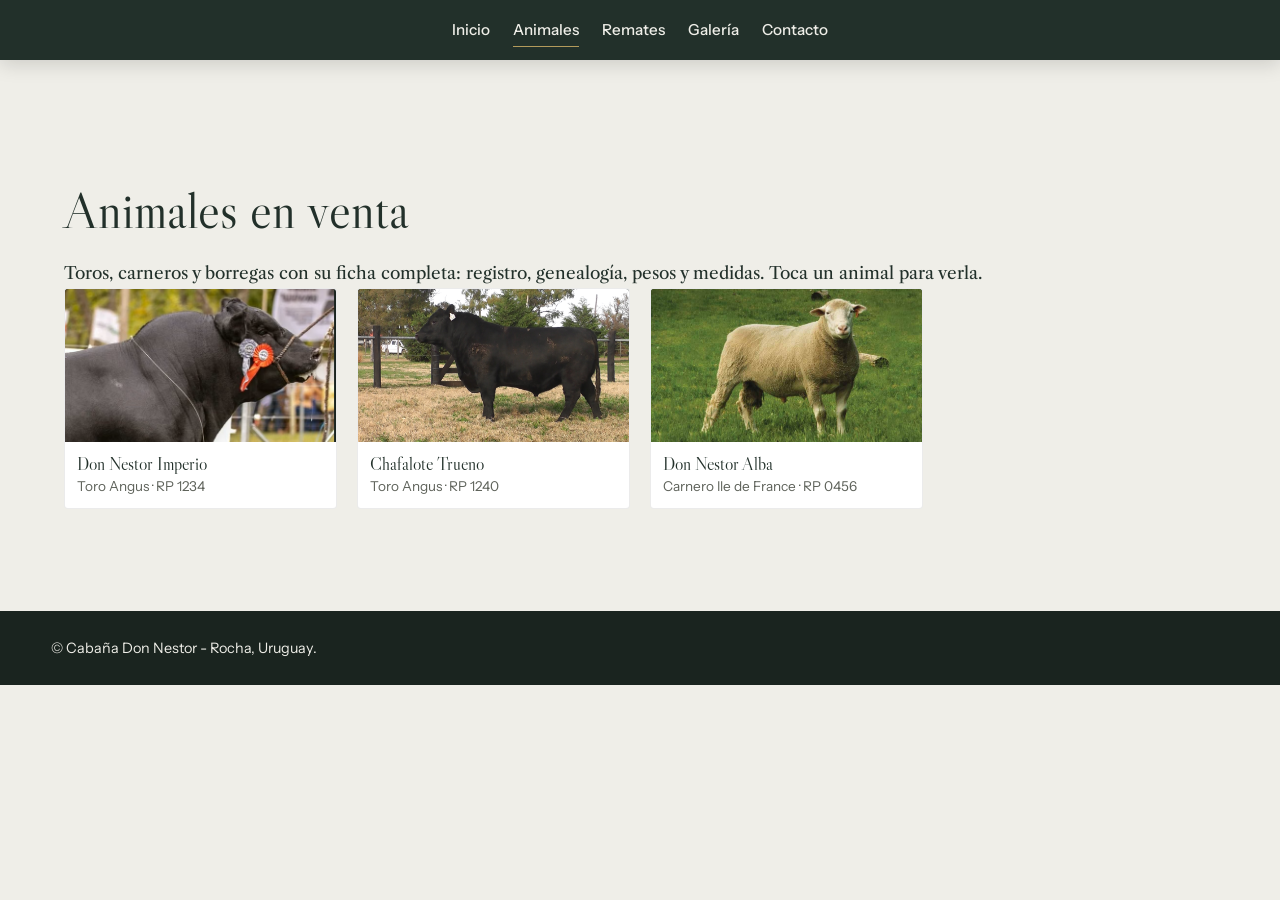
==== catalogo.html @ 92a359cb "Actualización" ====
<!DOCTYPE html>
<html lang="es">
<head>
<meta charset="utf-8">
<meta name="viewport" content="width=device-width, initial-scale=1">
<title>Animales en Venta | Cabaña Don Nestor</title>
<link rel="preconnect" href="https://fonts.googleapis.com">
<link rel="preconnect" href="https://fonts.gstatic.com" crossorigin>
<link href="https://fonts.googleapis.com/css2?family=Instrument+Sans:wght@400;500;600&family=Libre+Caslon+Display&family=Libre+Caslon+Text:ital,wght@0,400;1,400&display=swap" rel="stylesheet">
<link rel="stylesheet" href="css/styles.css">
<link rel="stylesheet" href="css/extras.css">

<style>
  /* Grilla y tarjetas optimizadas */
  .grilla {
    display: grid !important;
    grid-template-columns: repeat(auto-fill, minmax(16rem, 1fr)) !important;
    gap: 1.25rem !important;
  }

  .ficha-card {
    border-radius: 4px;
    overflow: hidden;
    background: #fff;
    border: 1px solid rgba(0, 0, 0, 0.08);
    transition: transform 0.2s ease, box-shadow 0.2s ease;
    cursor: pointer;
    text-align: left;
    display: block;
    width: 100%;
    padding: 0;
  }

  .ficha-card:active {
    transform: scale(0.98);
  }

  .ficha-card .foto {
    position: relative;
    width: 100%;
    aspect-ratio: 16 / 9 !important;
    background: var(--pasto-hondo, #1A241F);
    overflow: hidden;
    display: block;
  }

  .ficha-card .foto img {
    width: 100%;
    height: 100%;
    object-fit: cover !important;
    display: block;
  }

  .ficha-card h3 {
    font-size: 1.1rem !important;
    margin: 0.75rem 0.75rem 0.2rem !important;
    line-height: 1.2 !important;
    color: var(--texto, #1A241F);
  }

  .ficha-card .sub {
    font-size: 0.85rem !important;
    padding: 0 0.75rem 0.85rem !important;
    display: block;
    color: var(--piedra, #5E625A);
  }

  /* Estilo del modal de ficha adaptado con el botón de cierre idéntico al de galería */
  dialog#ficha-dlg {
    padding: 0;
    border: none;
    border-radius: 8px;
    position: relative;
  }

  dialog#ficha-dlg .cerrar {
    position: absolute;
    top: 0.75rem;
    right: 0.75rem;
    background: rgba(0, 0, 0, 0.6);
    color: #fff;
    border: 1px solid rgba(255, 255, 255, 0.2);
    font-size: 1.25rem;
    width: 2rem;
    height: 2rem;
    border-radius: 4px;
    cursor: pointer;
    display: flex;
    align-items: center;
    justify-content: center;
    transition: background 0.2s ease;
    z-index: 10;
  }

  dialog#ficha-dlg .cerrar:hover {
    background: rgba(0, 0, 0, 0.85);
  }

  @media (max-width: 600px) {
    .grilla {
      grid-template-columns: 1fr !important;
      gap: 0.85rem !important;
    }
  }
</style>
</head>
<body>

<header class="cabecera">
  <nav aria-label="Principal">
    <ul class="menu">
      <li><a href="index.html">Inicio</a></li>
      <li><a href="catalogo.html" class="activo">Animales</a></li>
      <li><a href="remates.html">Remates</a></li>
      <li><a href="galeria.html">Galería</a></li>
      <li><a href="contacto.html">Contacto</a></li>
    </ul>
  </nav>
</header>

<div class="logo-flotante" id="logoFlotante">
  <a class="marca" href="index.html">
    <img src="img/logos/logo-principal.png" alt="Logo de Cabaña Don Nestor" onerror="this.parentElement.classList.add('sin-imagen');this.remove()">
    <span class="texto">Cabaña Don Nestor</span>
  </a>
</div>

<main style="padding-top: 5rem;">
  <section class="seccion" id="catalogo">
    <div class="ancho">
      <h2>Animales en venta</h2>
      <p>Toros, carneros y borregas con su ficha completa: registro, genealogía, pesos y medidas. Toca un animal para verla.</p>
      
      <!-- Grilla de animales -->
      <div class="grilla" id="grilla" aria-live="polite">
        
        <!-- Animal 1 -->
        <button class="ficha-card" onclick="abrirFichaModal('Don Nestor Imperio', 'Toro Angus · RP 1234', 'img/animales/a1.png', 'En remate', [
          ['Raza', 'Angus'], ['Categoría', 'Toro'], ['Registro', 'Pedigree'], ['Identificación', 'RP 1234'],
          ['Nacimiento', '14 de agosto de 2024'], ['Pelaje / color', 'Negro'], 
          ['Padre', 'Don Nestor Bismark (RP 982)'], ['Madre', 'Chafalote Esperanza (RP 810)'],
          ['Peso al nacer', '34 kg'], ['Peso al destete', '228 kg'], ['Peso actual', '612 kg (18 meses)'],
          ['Circunf. escrotal', '37 cm'], ['DEP / EPD', 'Peso al nacer +1,2 · Destete +24'],
          ['Remate', 'Gran Remate Anual de Primavera, 21 de noviembre de 2026 · Lote 1'],
          ['Observaciones', 'Excelente estructura ósea, ancho de lomo y gran temperamento dócil.']
        ])">
          <span class="foto">
            <img src="img/animales/a1.png" alt="Don Nestor Imperio" loading="lazy" onerror="this.style.display='none'">
          </span>
          <h3>Don Nestor Imperio</h3>
          <span class="sub">Toro Angus · RP 1234</span>
        </button>

        <!-- Animal 2 -->
        <button class="ficha-card" onclick="abrirFichaModal('Chafalote Trueno', 'Toro Angus · RP 1240', 'img/animales/a2.png', 'Venta permanente', [
          ['Raza', 'Angus'], ['Categoría', 'Toro'], ['Registro', 'Pedigree'], ['Identificación', 'RP 1240'],
          ['Nacimiento', '2 de septiembre de 2024'], ['Pelaje / color', 'Colorado'], 
          ['Padre', 'Cardenal Red Eye (RP 551)'], ['Madre', 'Chafalote Mandinga (RP 704)'],
          ['Peso al nacer', '36 kg'], ['Peso al destete', '235 kg'], ['Peso actual', '598 kg (18 meses)'],
          ['Circunf. escrotal', '36 cm'], ['DEP / EPD', 'Peso final +45'],
          ['Observaciones', 'Toro colorado destacado por su profundidad y aptitud carnicera.']
        ])">
          <span class="foto">
            <img src="img/animales/a2.png" alt="Chafalote Trueno" loading="lazy" onerror="this.style.display='none'">
          </span>
          <h3>Chafalote Trueno</h3>
          <span class="sub">Toro Angus · RP 1240</span>
        </button>

        <!-- Animal 3 -->
        <button class="ficha-card" onclick="abrirFichaModal('Don Nestor Alba', 'Carnero Ile de France · RP 0456', 'img/animales/o1.png', 'Venta permanente', [
          ['Raza', 'Ile de France'], ['Categoría', 'Carnero'], ['Registro', 'Pedigree'], ['Identificación', 'RP 0456'],
          ['Nacimiento', '10 de marzo de 2025'], ['Pelaje / color', 'Blanco'], 
          ['Padre', 'Tres Árboles Zapatito'], ['Madre', 'Don Nestor Reina (RP 210)'],
          ['Peso al nacer', '4,6 kg'], ['Peso al destete', '32 kg'], ['Peso actual', '88 kg'],
          ['Circunf. escrotal', '34 cm'],
          ['Observaciones', 'Imponente tipo carnicero, muy buena prolificidad y aplos correctos.']
        ])">
          <span class="foto">
            <img src="img/animales/o1.png" alt="Don Nestor Alba" loading="lazy" onerror="this.style.display='none'">
          </span>
          <h3>Don Nestor Alba</h3>
          <span class="sub">Carnero Ile de France · RP 0456</span>
        </button>

      </div>
    </div>
  </section>
</main>

<footer>
  <p>&copy; Cabaña Don Nestor - Rocha, Uruguay.</p>
</footer>

<!-- Modal de la ficha detallada -->
<dialog id="ficha-dlg" aria-labelledby="ficha-titulo">
  <button class="cerrar" aria-label="Cerrar" onclick="document.getElementById('ficha-dlg').close()">×</button>
  <div class="ficha" id="ficha-cont"></div>
</dialog>

<script>
  function abrirFichaModal(nombre, subtitulo, foto, estado, datosFila) {
    const fichaCont = document.getElementById('ficha-cont');
    const fichaDlg = document.getElementById('ficha-dlg');
    
    let htmlDatos = datosFila.map(f => `<div><dt>${f[0]}</dt><dd>${f[1]}</dd></div>`).join('');
    let mensajeWa = encodeURIComponent(`Hola, consulto por ${nombre} (${subtitulo}).`);

    fichaCont.innerHTML = `
      <div class="ficha-lado"><img src="${foto}" alt="${nombre}" onerror="this.style.display='none'"></div>
      <div class="ficha-cuerpo">
        <h3 id="ficha-titulo">${nombre}</h3>
        <p class="sub">${estado}</p>
        <dl class="datos">${htmlDatos}</dl>
        <div class="botones"><a class="boton lleno" target="_blank" rel="noopener" href="https://wa.me/59899123456?text=${mensajeWa}">Consultar por este animal</a></div>
      </div>`;
    
    fichaDlg.showModal();
  }

  document.querySelectorAll('dialog').forEach(d => {
    d.addEventListener('click', e => { if (e.target === d || e.target.closest('.cerrar')) d.close(); });
  });
</script>
<script src="js/main.js"></script>
</body>
</html>
---- css/styles.css ----
:root{
  --pasto:#22302A; --pasto-hondo:#1A241F; --hueso:#EFEEE8; --paja:#B39A5B; --piedra:#5E625A;
  --display:"Libre Caslon Display","Times New Roman",serif;
  --texto:"Libre Caslon Text",Georgia,serif;
  --ui:"Instrument Sans",system-ui,sans-serif;
  --lado:clamp(1.25rem, 4vw, 4rem);
  --suave:cubic-bezier(.22,.8,.24,1);
}
*{box-sizing:border-box;margin:0}
html{scroll-behavior:smooth;scroll-padding-top:6.5rem;overflow-x:hidden}
body{font-family:var(--texto);font-size:1.0625rem;line-height:1.75;color:var(--pasto);background:var(--hueso);overflow-x:hidden;-webkit-tap-highlight-color:transparent}
img{max-width:100%;display:block}
a{color:inherit}
a:focus-visible,button:focus-visible{outline:2px solid var(--paja);outline-offset:3px}
h1,h2,h3{font-family:var(--display);font-weight:400;line-height:1.1}
h2{font-size:clamp(2rem, 4vw, 3.25rem);margin-bottom:1.25rem}
h3{font-size:clamp(1.75rem, 3vw, 2.25rem);margin-bottom:.75rem}
p+p{margin-top:1em}
.seccion{padding:clamp(4rem, 8vw, 7rem) var(--lado)}
.ancho{max-width:72rem;margin:0 auto}

/* Logos */
.marca .texto{position:absolute;width:1px;height:1px;overflow:hidden;clip:rect(0 0 0 0)}
.marca.sin-imagen .texto{position:static;width:auto;height:auto;clip:auto;font-family:var(--display);font-size:1.4rem}

/* Cabecera principal fija con el menú */
.cabecera{position:fixed;inset:0 0 auto;z-index:10;display:flex;align-items:center;justify-content:center;padding:.85rem var(--lado);color:var(--hueso);
  background:var(--pasto);box-shadow:0 4px 20px rgba(0,0,0,.15);
  transition:background .4s,padding .4s var(--suave)}
.menu{display:flex;flex-wrap:wrap;justify-content:center;gap:clamp(1rem, 2.5vw, 2.5rem);list-style:none;padding:0;font-family:var(--ui);font-size:clamp(0.85rem, 1.4vw, .95rem);font-weight:500}
.menu a{position:relative;display:inline-block;text-decoration:none;padding:.2rem 0;white-space:nowrap}
.menu a::after{content:"";position:absolute;left:0;right:0;bottom:0;height:1px;background:var(--paja);transform:scaleX(0);transform-origin:100% 50%;transition:transform .45s var(--suave)}
.menu a:hover::after,.menu a.activo::after{transform:scaleX(1);transform-origin:0 50%}

/* Contenedor discreto del logo debajo del menú que acompaña al hacer scroll */
.logo-flotante{position:fixed;top:3.4rem;left:var(--lado);z-index:9;padding:.4rem .8rem;background:rgba(34,48,42,.85);backdrop-filter:blur(6px);border:1px solid rgba(179,154,91,.3);border-radius:2px;box-shadow:0 4px 12px rgba(0,0,0,.15);transition:opacity .3s var(--suave),transform .3s var(--suave)}
.logo-flotante img{height:1.8rem;width:auto}
.logo-flotante.oculto{opacity:0;transform:translateY(-10px);pointer-events:none}

/* Portada */
.portada{position:relative;overflow:hidden;min-height:100svh;display:flex;align-items:center;padding:7rem var(--lado) 4rem;color:var(--hueso);background:var(--pasto)}
.portada::before{content:"";position:absolute;inset:-6% 0;z-index:0;will-change:transform;
  background:linear-gradient(90deg,rgba(26,36,31,.85),rgba(26,36,31,.3)),url(../img/fondos/portada.jpg) center/cover,var(--pasto);
  transform:translate3d(0,var(--py,0px),0) scale(1.08);animation:aire 18s ease-out forwards}
@keyframes aire{to{transform:translate3d(0,var(--py,0px),0) scale(1)}}
.portada .contenido{position:relative;z-index:1;max-width:38rem;will-change:transform,opacity}
.portada h1 img{width:min(34rem,82vw);height:auto}
.portada h1.marca.sin-imagen .texto{font-size:clamp(2.7rem, 7vw, 5.5rem)}
.portada p{margin-top:1.5rem;font-size:clamp(1.1rem, 2vw, 1.25rem);font-style:italic}
.botones{display:flex;flex-wrap:wrap;gap:1rem;margin-top:2.25rem}
.boton{position:relative;overflow:hidden;isolation:isolate;display:inline-block;font:600 .95rem var(--ui);text-decoration:none;padding:.9rem 1.6rem;border:1px solid var(--paja);transition:color .4s var(--suave),transform .3s var(--suave)}
.boton::before{content:"";position:absolute;inset:0;z-index:-1;transform:translateY(101%);transition:transform .45s var(--suave)}
.boton:active{transform:scale(.97)}
.boton.lleno{background:var(--paja);color:var(--pasto-hondo)}
.boton.lleno::before{background:var(--hueso)}
.boton.vacio{color:inherit}
.boton.vacio::before{background:var(--paja)}
.boton.vacio:hover,.boton.vacio:focus-visible{color:var(--pasto-hondo)}
.boton:hover::before,.boton:focus-visible::before{transform:none}


/* Animaciones de entrada limpias */
.js .portada .contenido>*{opacity:0;animation:subir 1.1s var(--suave) forwards}
.js .portada h1{animation-name:nombre;animation-duration:1.5s;animation-delay:.2s}
.js .portada p{animation-delay:.85s}
.js .portada .boton{opacity:0;animation:subir 1s var(--suave) forwards}
.js .portada .contenido .botones{opacity:1;animation:none}
.js .portada .boton:nth-child(1){animation-delay:1.2s}
.js .portada .boton:nth-child(2){animation-delay:1.35s}
.js .bajar{opacity:0;animation:subir 1s var(--suave) 1.8s forwards}
@keyframes subir{from{opacity:0;transform:translateY(22px)}to{opacity:1;transform:none}}
@keyframes nombre{from{opacity:0;transform:translateY(16px) scale(.96);filter:blur(10px)}to{opacity:1;transform:none;filter:blur(0)}}

/* Aparición al hacer scroll */
.js [data-r]{opacity:0;transform:translateY(24px);transition:opacity .9s var(--suave),transform .9s var(--suave);transition-delay:calc(var(--i,0)*100ms)}
.js [data-r].visto{opacity:1;transform:none}
.js h2[data-r]{opacity:1;transform:none;clip-path:inset(0 0 100% 0);transition:clip-path 1s var(--suave)}
.js h2[data-r].visto{clip-path:inset(-10% 0 -10% 0)}

/* Bloques principales (La Cabaña, Ubicación) */
.dos{display:grid;grid-template-columns:1.2fr 1fr;gap:clamp(2.5rem, 5vw, 6rem);align-items:start}
.datos{border-top:2px solid var(--paja);font-family:var(--ui)}
.datos div{display:grid;grid-template-columns:7rem 1fr;gap:1rem;padding:1rem 0;border-bottom:1px solid rgba(34,48,42,.2)}
.datos dt{color:var(--piedra);font-size:.9rem}
.datos dd{font-weight:500}

/* Banda central */
.banda{position:relative;overflow:hidden;min-height:45vh;display:grid;place-items:center;padding:3rem var(--lado);text-align:center;color:var(--hueso);background:var(--pasto)}
.banda::before{content:"";position:absolute;inset:-18% 0;z-index:0;will-change:transform;
  background:linear-gradient(rgba(26,36,31,.4),rgba(26,36,31,.4)),var(--img) center/cover,var(--pasto);
  transform:translate3d(0,var(--py,0px),0)}
.banda p{position:relative;z-index:1;font:clamp(1.75rem, 4vw, 3.25rem)/1.15 var(--display)}

/* Razas */
.razas{display:grid;grid-template-columns:1fr 1fr}
.raza{position:relative;overflow:hidden;isolation:isolate;min-height:32rem;display:flex;flex-direction:column;justify-content:flex-end;padding:clamp(2rem, 4vw, 4.5rem) var(--lado);color:var(--hueso);background:var(--pasto-hondo)}
.raza::before{content:"";position:absolute;inset:0;z-index:-2;background:var(--img) center/cover;transform:scale(1.1);transition:transform 1.8s var(--suave)}
.raza::after{content:"";position:absolute;inset:0;z-index:-1;background:linear-gradient(to top,rgba(26,36,31,.9),rgba(26,36,31,.15) 75%)}
.raza.visto::before{transform:scale(1)}
.raza h3,.raza p{transition:transform .7s var(--suave)}
.raza p{max-width:28rem}
@media (hover:hover){
  .raza.visto:hover::before{transform:scale(1.04)}
  .raza:hover h3{transform:translateY(-.3rem)}
}

/* Angus de Chafalote */
.chafalote{position:relative;overflow:hidden;color:var(--hueso);background:var(--pasto-hondo)}
.chafalote::before{content:"";position:absolute;inset:-12% 0;z-index:0;will-change:transform;
  background:linear-gradient(rgba(26,36,31,.8),rgba(26,36,31,.8)),url(../img/fondos/chafalote.jpg) center/cover,var(--pasto-hondo);
  transform:translate3d(0,var(--py,0px),0)}
.chafalote .ancho{position:relative;z-index:1}
.chafalote .dos{align-items:center}
.chafalote img{width:min(20rem,100%);margin:0 auto}
.chafalote .marca.sin-imagen .texto{font-size:2.3rem}

/* Contacto y Footer */
.contacto{background:var(--pasto);color:var(--hueso);text-align:center}
.contacto p{max-width:34rem;margin:0 auto}
.contacto .botones{justify-content:center}
footer{display:flex;flex-wrap:wrap;align-items:center;justify-content:space-between;gap:1rem;padding:1.75rem var(--lado);background:var(--pasto-hondo);color:var(--hueso);font:.9rem var(--ui)}
footer img{height:2.5rem;width:auto}

/* Adaptación fluida para pantallas compactas / móviles */
@media (max-width: 820px){
  .dos,.razas{grid-template-columns:1fr}
  .raza{min-height:26rem}
  html{scroll-padding-top:7rem}
}

@media (prefers-reduced-motion:reduce){
  html{scroll-behavior:auto}
  *,*::before,*::after{animation:none!important;transition-duration:.01ms!important;transition-delay:0s!important}
  .js .portada .contenido>*,.js .portada .boton,.js .bajar,.js [data-r]{opacity:1!important;transform:none!important;filter:none!important}
  .js h2[data-r]{clip-path:none!important}
  .portada::before,.banda::before,.chafalote::before,.raza::before{transform:none!important}
}

/* Imágenes de fondo (rutas relativas a esta hoja: css/ -> ../img/) */
.banda-campo{--img:url(../img/fondos/campo.jpg)}
.raza-angus{--img:url(../img/fondos/angus.jpg)}
.raza-ile-de-france{--img:url(../img/fondos/ile-de-france.jpg)}
---- css/extras.css ----
/* Catálogo, remates, galería y ficha. Usa las variables de styles.css */
.menu{gap:clamp(.7rem,1.8vw,2rem)}
.fondo-oscuro{background:var(--pasto-hondo);color:var(--hueso)}
.filtros{display:flex;flex-wrap:wrap;gap:.6rem;margin:2rem 0 2.5rem}
.filtros button{font:500 .9rem var(--ui);padding:.5rem 1.1rem;background:none;color:inherit;border:1px solid currentColor;opacity:.7;cursor:pointer;transition:opacity .3s,background .3s,color .3s}
.filtros button[aria-pressed=true]{opacity:1;background:var(--pasto);color:var(--hueso);border-color:var(--pasto)}
.fondo-oscuro .filtros button[aria-pressed=true]{background:var(--paja);color:var(--pasto-hondo);border-color:var(--paja)}
.grilla{display:grid;grid-template-columns:repeat(auto-fill,minmax(16rem,1fr));gap:clamp(1.25rem,2.5vw,2rem)}
.vacio-msg{font-family:var(--ui);color:var(--piedra);grid-column:1/-1}

.ficha-card{all:unset;box-sizing:border-box;cursor:pointer;display:flex;flex-direction:column;border-bottom:2px solid var(--paja);animation:entra .6s var(--suave) both}
.ficha-card:focus-visible{outline:2px solid var(--paja);outline-offset:4px}
.ficha-card .foto{position:relative;aspect-ratio:4/5;overflow:hidden;background:var(--pasto)}
.ficha-card .foto img{width:100%;height:100%;object-fit:cover;transition:transform 1.2s var(--suave)}
.ficha-card:hover .foto img{transform:scale(1.04)}
.etiqueta{position:absolute;left:0;bottom:0;padding:.3rem .8rem;font:600 .8rem var(--ui);background:var(--paja);color:var(--pasto-hondo)}
.etiqueta.remate{background:var(--hueso)}
.etiqueta.reservado{background:var(--piedra);color:var(--hueso)}
.ficha-card h3{font-size:1.6rem;margin:1rem 0 .15rem}
.ficha-card .sub{font:.9rem var(--ui);color:var(--piedra);padding-bottom:1rem}
@keyframes entra{from{opacity:0;transform:translateY(14px)}}

.remate{display:grid;grid-template-columns:9rem 1fr;gap:clamp(1.5rem,4vw,3rem);padding:2rem 0;border-top:2px solid var(--paja)}
.remate .fecha{font-family:var(--display);line-height:1}
.remate .fecha b{display:block;font-weight:400;font-size:4.5rem}
.remate .fecha span{font:500 .95rem var(--ui)}
.remate h3{margin-bottom:.5rem}
.remate .meta{font:.95rem var(--ui);opacity:.85;margin-top:.75rem}
.lotes{display:flex;flex-wrap:wrap;gap:.6rem;margin-top:1.25rem}
.lotes button{font:500 .9rem var(--ui);padding:.5rem 1rem;color:inherit;background:none;border:1px solid var(--paja);cursor:pointer;transition:background .3s,color .3s}
.lotes button:hover{background:var(--paja);color:var(--pasto-hondo)}
.permanente{margin-top:3rem;padding-top:1.5rem;border-top:1px solid rgba(239,238,232,.25);display:flex;flex-wrap:wrap;gap:1rem;align-items:center;justify-content:space-between}
.permanente p{max-width:36rem}
.permanente .botones{margin:0}

.galeria{columns:3 15rem;column-gap:1rem}
.galeria button{all:unset;box-sizing:border-box;cursor:zoom-in;position:relative;display:block;width:100%;margin-bottom:1rem;break-inside:avoid;background:var(--pasto);min-height:9rem}
.galeria button:focus-visible{outline:2px solid var(--paja);outline-offset:3px}
.galeria img{width:100%;height:auto;transition:opacity .4s}
.galeria button:hover img{opacity:.85}
.galeria .play{position:absolute;inset:0;display:grid;place-items:center}
.galeria .play::after{content:"";width:3.4rem;height:3.4rem;border-radius:50%;border:1px solid var(--paja);background:rgba(26,36,31,.75) url("data:image/svg+xml,%3Csvg xmlns='http://www.w3.org/2000/svg' viewBox='0 0 24 24'%3E%3Cpath fill='%23EFEEE8' d='M9 7l9 5-9 5z'/%3E%3C/svg%3E") center/60%}
.galeria .pie{position:absolute;left:0;right:0;bottom:0;padding:1.5rem .8rem .6rem;font:.85rem var(--ui);color:var(--hueso);background:linear-gradient(transparent,rgba(26,36,31,.85))}

dialog{border:0;padding:0;width:min(62rem,94vw);max-height:92vh;background:var(--hueso);color:var(--pasto);overflow:auto;margin:auto}
dialog::backdrop{background:rgba(26,36,31,.88)}
dialog[open]{animation:entra .4s var(--suave)}
.cerrar{position:absolute;top:.6rem;right:.6rem;z-index:2;width:2.6rem;height:2.6rem;font:1.4rem var(--ui);cursor:pointer;color:var(--hueso);background:rgba(26,36,31,.8);border:1px solid var(--paja)}
.ficha{display:grid;grid-template-columns:1fr 1.15fr}
.ficha-lado{background:var(--pasto)}
.ficha-lado img,.ficha-lado video{width:100%;height:100%;object-fit:cover;min-height:20rem;display:block}
.ficha-cuerpo{padding:clamp(1.5rem,3vw,2.5rem)}
.ficha-cuerpo h3{margin-bottom:.25rem}
.ficha-cuerpo .sub{font:.95rem var(--ui);color:var(--piedra);margin-bottom:1.25rem}
.ficha-cuerpo .datos div{grid-template-columns:9rem 1fr;padding:.65rem 0}
.ficha-cuerpo .botones{margin-top:1.5rem}
.visor{background:var(--pasto-hondo);color:var(--hueso)}
.visor img,.visor video{width:100%;max-height:82vh;object-fit:contain;display:block}
.visor iframe{width:100%;aspect-ratio:16/9;border:0;display:block}
.visor p{padding:.8rem 1rem;font:.9rem var(--ui)}

@media (max-width:820px){
  .ficha{grid-template-columns:1fr}.ficha-lado img,.ficha-lado video{min-height:0;max-height:45vh}
  .remate{grid-template-columns:1fr;gap:1rem}
  .remate .fecha b{display:inline;font-size:3rem;margin-right:.5rem}
}
@media (prefers-reduced-motion:reduce){.ficha-card,dialog[open]{animation:none!important}}
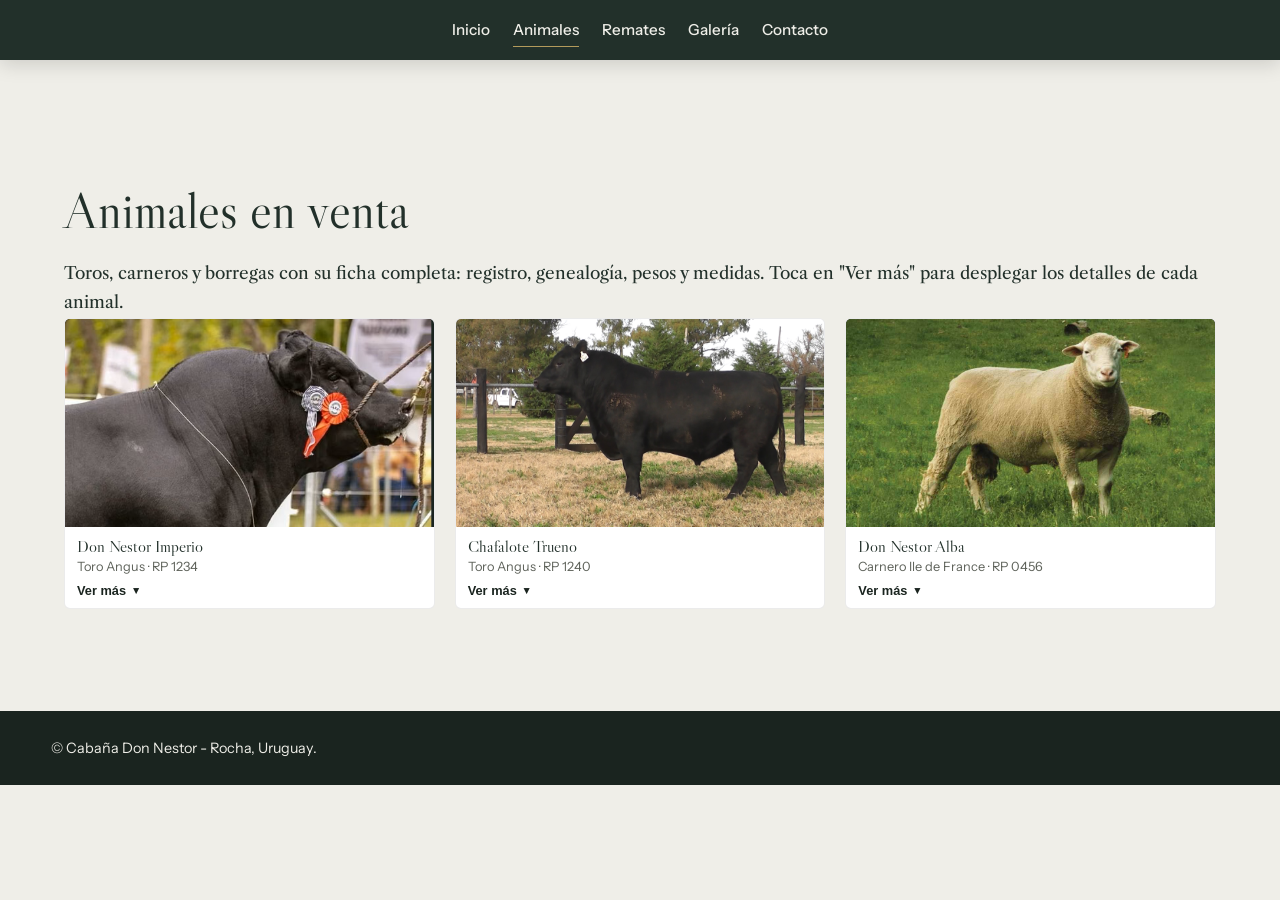
==== commit f02c7f1f: "Update catalogo.html" ====
--- a/catalogo.html
+++ b/catalogo.html
@@ -14,25 +14,32 @@
   /* Grilla y tarjetas optimizadas */
   .grilla {
     display: grid !important;
-    grid-template-columns: repeat(auto-fill, minmax(16rem, 1fr)) !important;
+    grid-template-columns: repeat(auto-fill, minmax(18rem, 1fr)) !important;
     gap: 1.25rem !important;
+    align-items: start;
   }
 
   .ficha-card {
-    border-radius: 4px;
+    border-radius: 6px;
     overflow: hidden;
     background: #fff;
     border: 1px solid rgba(0, 0, 0, 0.08);
-    transition: transform 0.2s ease, box-shadow 0.2s ease;
+    transition: box-shadow 0.2s ease;
+    text-align: left;
+    display: flex;
+    flex-direction: column;
+    width: 100%;
+    padding: 0;
+  }
+
+  .ficha-card .tarjeta-resumen {
     cursor: pointer;
-    text-align: left;
     display: block;
     width: 100%;
+    background: none;
+    border: none;
     padding: 0;
-  }
-
-  .ficha-card:active {
-    transform: scale(0.98);
+    text-align: left;
   }
 
   .ficha-card .foto {
@@ -52,54 +59,115 @@
   }
 
   .ficha-card h3 {
-    font-size: 1.1rem !important;
-    margin: 0.75rem 0.75rem 0.2rem !important;
+    font-size: 1.05rem !important;
+    margin: 0.6rem 0.75rem 0.15rem !important;
     line-height: 1.2 !important;
     color: var(--texto, #1A241F);
   }
 
   .ficha-card .sub {
-    font-size: 0.85rem !important;
-    padding: 0 0.75rem 0.85rem !important;
+    font-size: 0.8rem !important;
+    padding: 0 0.75rem 0.6rem !important;
     display: block;
     color: var(--piedra, #5E625A);
   }
 
-  /* Estilo del modal de ficha adaptado con el botón de cierre idéntico al de galería */
-  dialog#ficha-dlg {
+  /* Estilo del contenido desplegable (Ficha expandida ultra compacta) */
+  .ficha-desplegable {
+    max-height: 0;
+    overflow: hidden;
+    transition: max-height 0.35 ease-out, padding 0.25s ease;
+    background: #fcfcfc;
+    border-top: 0px solid rgba(0, 0, 0, 0.06);
+    padding: 0 0.75rem;
+  }
+
+  .ficha-card.abierto .ficha-desplegable {
+    max-height: 1000px;
+    padding: 0.6rem 0.75rem 0.75rem;
+    border-top: 1px solid rgba(0, 0, 0, 0.06);
+  }
+
+  /* Diseño compacto para la lista de datos */
+  .datos-compactos {
+    display: grid;
+    grid-template-columns: repeat(2, 1fr);
+    gap: 0.35rem 0.5rem;
+    font-size: 0.78rem;
+    line-height: 1.2;
+    margin: 0;
     padding: 0;
+  }
+
+  .datos-compactos .dato-item {
+    display: flex;
+    flex-direction: column;
+    background: #f4f5f3;
+    padding: 0.25rem 0.4rem;
+    border-radius: 3px;
+  }
+
+  .datos-compactos .dato-item.ancho-completo {
+    grid-column: span 2;
+  }
+
+  .datos-compactos dt {
+    font-weight: 600;
+    color: var(--piedra, #5E625A);
+    font-size: 0.7rem;
+    text-transform: uppercase;
+    letter-spacing: 0.02em;
+    margin-bottom: 0.1rem;
+  }
+
+  .datos-compactos dd {
+    margin: 0;
+    color: var(--texto, #1A241F);
+    word-break: break-word;
+  }
+
+  .badge-estado {
+    display: inline-block;
+    font-size: 0.72rem;
+    font-weight: 600;
+    padding: 0.15rem 0.4rem;
+    border-radius: 3px;
+    background: #e2e8e4;
+    color: #1a241f;
+    margin-bottom: 0.5rem;
+  }
+
+  /* Botón interactivo "Ver más" dentro de la tarjeta */
+  .btn-ver-mas {
+    display: inline-flex;
+    align-items: center;
+    gap: 0.3rem;
+    margin: 0 0.75rem 0.6rem 0.75rem;
+    font-size: 0.8rem;
+    font-weight: 600;
+    color: var(--pasto-hondo, #1A241F);
+    background: none;
     border: none;
-    border-radius: 8px;
-    position: relative;
-  }
-
-  dialog#ficha-dlg .cerrar {
-    position: absolute;
-    top: 0.75rem;
-    right: 0.75rem;
-    background: rgba(0, 0, 0, 0.6);
-    color: #fff;
-    border: 1px solid rgba(255, 255, 255, 0.2);
-    font-size: 1.25rem;
-    width: 2rem;
-    height: 2rem;
-    border-radius: 4px;
     cursor: pointer;
-    display: flex;
-    align-items: center;
-    justify-content: center;
-    transition: background 0.2s ease;
-    z-index: 10;
-  }
-
-  dialog#ficha-dlg .cerrar:hover {
-    background: rgba(0, 0, 0, 0.85);
-  }
-
-  @media (max-width: 600px) {
-    .grilla {
-      grid-template-columns: 1fr !important;
-      gap: 0.85rem !important;
+    padding: 0;
+  }
+
+  .btn-ver-mas::after {
+    content: "▼";
+    font-size: 0.65rem;
+    transition: transform 0.2s ease;
+  }
+
+  .ficha-card.abierto .btn-ver-mas::after {
+    transform: rotate(180deg);
+  }
+
+  @media (max-width: 480px) {
+    .datos-compactos {
+      grid-template-columns: 1fr;
+    }
+    .datos-compactos .dato-item.ancho-completo {
+      grid-column: span 1;
     }
   }
 </style>
@@ -129,59 +197,112 @@
   <section class="seccion" id="catalogo">
     <div class="ancho">
       <h2>Animales en venta</h2>
-      <p>Toros, carneros y borregas con su ficha completa: registro, genealogía, pesos y medidas. Toca un animal para verla.</p>
+      <p>Toros, carneros y borregas con su ficha completa: registro, genealogía, pesos y medidas. Toca en "Ver más" para desplegar los detalles de cada animal.</p>
       
       <!-- Grilla de animales -->
       <div class="grilla" id="grilla" aria-live="polite">
         
         <!-- Animal 1 -->
-        <button class="ficha-card" onclick="abrirFichaModal('Don Nestor Imperio', 'Toro Angus · RP 1234', 'img/animales/a1.png', 'En remate', [
-          ['Raza', 'Angus'], ['Categoría', 'Toro'], ['Registro', 'Pedigree'], ['Identificación', 'RP 1234'],
-          ['Nacimiento', '14 de agosto de 2024'], ['Pelaje / color', 'Negro'], 
-          ['Padre', 'Don Nestor Bismark (RP 982)'], ['Madre', 'Chafalote Esperanza (RP 810)'],
-          ['Peso al nacer', '34 kg'], ['Peso al destete', '228 kg'], ['Peso actual', '612 kg (18 meses)'],
-          ['Circunf. escrotal', '37 cm'], ['DEP / EPD', 'Peso al nacer +1,2 · Destete +24'],
-          ['Remate', 'Gran Remate Anual de Primavera, 21 de noviembre de 2026 · Lote 1'],
-          ['Observaciones', 'Excelente estructura ósea, ancho de lomo y gran temperamento dócil.']
-        ])">
-          <span class="foto">
-            <img src="img/animales/a1.png" alt="Don Nestor Imperio" loading="lazy" onerror="this.style.display='none'">
-          </span>
-          <h3>Don Nestor Imperio</h3>
-          <span class="sub">Toro Angus · RP 1234</span>
-        </button>
+        <div class="ficha-card" id="card-1">
+          <div class="tarjeta-resumen" onclick="toggleFicha('card-1')">
+            <span class="foto">
+              <img src="img/animales/a1.png" alt="Don Nestor Imperio" loading="lazy" onerror="this.style.display='none'">
+            </span>
+            <h3>Don Nestor Imperio</h3>
+            <span class="sub">Toro Angus · RP 1234</span>
+          </div>
+          <button class="btn-ver-mas" onclick="toggleFicha('card-1')">Ver más</button>
+          <div class="ficha-desplegable">
+            <span class="badge-estado">En remate</span>
+            <dl class="datos-compactos">
+              <div class="dato-item"><dt>Raza</dt><dd>Angus</dd></div>
+              <div class="dato-item"><dt>Categoría</dt><dd>Toro</dd></div>
+              <div class="dato-item"><dt>Registro</dt><dd>Pedigree</dd></div>
+              <div class="dato-item"><dt>Identificación</dt><dd>RP 1234</dd></div>
+              <div class="dato-item"><dt>Nacimiento</dt><dd>14/08/2024</dd></div>
+              <div class="dato-item"><dt>Pelaje</dt><dd>Negro</dd></div>
+              <div class="dato-item"><dt>Padre</dt><dd>Don Nestor Bismark (RP 982)</dd></div>
+              <div class="dato-item"><dt>Madre</dt><dd>Chafalote Esperanza (RP 810)</dd></div>
+              <div class="dato-item"><dt>Peso nacer</dt><dd>34 kg</dd></div>
+              <div class="dato-item"><dt>Peso destete</dt><dd>228 kg</dd></div>
+              <div class="dato-item"><dt>Peso actual</dt><dd>612 kg (18m)</dd></div>
+              <div class="dato-item"><dt>Circ. escrotal</dt><dd>37 cm</dd></div>
+              <div class="dato-item ancho-completo"><dt>DEP / EPD</dt><dd>PN +1,2 · Destete +24</dd></div>
+              <div class="dato-item ancho-completo"><dt>Remate</dt><dd>Primavera 21/11/2026 · Lote 1</dd></div>
+              <div class="dato-item ancho-completo"><dt>Observaciones</dt><dd>Estructura ósea destacada, ancho de lomo y carácter dócil.</dd></div>
+            </dl>
+            <div class="botones" style="margin-top: 0.6rem;">
+              <a class="boton lleno" style="width: 100%; text-align: center; padding: 0.4rem 0.5rem; font-size: 0.8rem;" target="_blank" rel="noopener" href="https://wa.me/59899123456?text=Hola,%20consulto%20por%20Don%20Nestor%20Imperio%20(Toro%20Angus%20·%20RP%201234).">Consultar por WhatsApp</a>
+            </div>
+          </div>
+        </div>
 
         <!-- Animal 2 -->
-        <button class="ficha-card" onclick="abrirFichaModal('Chafalote Trueno', 'Toro Angus · RP 1240', 'img/animales/a2.png', 'Venta permanente', [
-          ['Raza', 'Angus'], ['Categoría', 'Toro'], ['Registro', 'Pedigree'], ['Identificación', 'RP 1240'],
-          ['Nacimiento', '2 de septiembre de 2024'], ['Pelaje / color', 'Colorado'], 
-          ['Padre', 'Cardenal Red Eye (RP 551)'], ['Madre', 'Chafalote Mandinga (RP 704)'],
-          ['Peso al nacer', '36 kg'], ['Peso al destete', '235 kg'], ['Peso actual', '598 kg (18 meses)'],
-          ['Circunf. escrotal', '36 cm'], ['DEP / EPD', 'Peso final +45'],
-          ['Observaciones', 'Toro colorado destacado por su profundidad y aptitud carnicera.']
-        ])">
-          <span class="foto">
-            <img src="img/animales/a2.png" alt="Chafalote Trueno" loading="lazy" onerror="this.style.display='none'">
-          </span>
-          <h3>Chafalote Trueno</h3>
-          <span class="sub">Toro Angus · RP 1240</span>
-        </button>
+        <div class="ficha-card" id="card-2">
+          <div class="tarjeta-resumen" onclick="toggleFicha('card-2')">
+            <span class="foto">
+              <img src="img/animales/a2.png" alt="Chafalote Trueno" loading="lazy" onerror="this.style.display='none'">
+            </span>
+            <h3>Chafalote Trueno</h3>
+            <span class="sub">Toro Angus · RP 1240</span>
+          </div>
+          <button class="btn-ver-mas" onclick="toggleFicha('card-2')">Ver más</button>
+          <div class="ficha-desplegable">
+            <span class="badge-estado">Venta permanente</span>
+            <dl class="datos-compactos">
+              <div class="dato-item"><dt>Raza</dt><dd>Angus</dd></div>
+              <div class="dato-item"><dt>Categoría</dt><dd>Toro</dd></div>
+              <div class="dato-item"><dt>Registro</dt><dd>Pedigree</dd></div>
+              <div class="dato-item"><dt>Identificación</dt><dd>RP 1240</dd></div>
+              <div class="dato-item"><dt>Nacimiento</dt><dd>02/09/2024</dd></div>
+              <div class="dato-item"><dt>Pelaje</dt><dd>Colorado</dd></div>
+              <div class="dato-item"><dt>Padre</dt><dd>Cardenal Red Eye (RP 551)</dd></div>
+              <div class="dato-item"><dt>Madre</dt><dd>Chafalote Mandinga (RP 704)</dd></div>
+              <div class="dato-item"><dt>Peso nacer</dt><dd>36 kg</dd></div>
+              <div class="dato-item"><dt>Peso destete</dt><dd>235 kg</dd></div>
+              <div class="dato-item"><dt>Peso actual</dt><dd>598 kg (18m)</dd></div>
+              <div class="dato-item"><dt>Circ. escrotal</dt><dd>36 cm</dd></div>
+              <div class="dato-item ancho-completo"><dt>DEP / EPD</dt><dd>Peso final +45</dd></div>
+              <div class="dato-item ancho-completo"><dt>Observaciones</dt><dd>Toro colorado destacado por profundidad y aptitud carnicera.</dd></div>
+            </dl>
+            <div class="botones" style="margin-top: 0.6rem;">
+              <a class="boton lleno" style="width: 100%; text-align: center; padding: 0.4rem 0.5rem; font-size: 0.8rem;" target="_blank" rel="noopener" href="https://wa.me/59899123456?text=Hola,%20consulto%20por%20Chafalote%20Trueno%20(Toro%20Angus%20·%20RP%201240).">Consultar por WhatsApp</a>
+            </div>
+          </div>
+        </div>
 
         <!-- Animal 3 -->
-        <button class="ficha-card" onclick="abrirFichaModal('Don Nestor Alba', 'Carnero Ile de France · RP 0456', 'img/animales/o1.png', 'Venta permanente', [
-          ['Raza', 'Ile de France'], ['Categoría', 'Carnero'], ['Registro', 'Pedigree'], ['Identificación', 'RP 0456'],
-          ['Nacimiento', '10 de marzo de 2025'], ['Pelaje / color', 'Blanco'], 
-          ['Padre', 'Tres Árboles Zapatito'], ['Madre', 'Don Nestor Reina (RP 210)'],
-          ['Peso al nacer', '4,6 kg'], ['Peso al destete', '32 kg'], ['Peso actual', '88 kg'],
-          ['Circunf. escrotal', '34 cm'],
-          ['Observaciones', 'Imponente tipo carnicero, muy buena prolificidad y aplos correctos.']
-        ])">
-          <span class="foto">
-            <img src="img/animales/o1.png" alt="Don Nestor Alba" loading="lazy" onerror="this.style.display='none'">
-          </span>
-          <h3>Don Nestor Alba</h3>
-          <span class="sub">Carnero Ile de France · RP 0456</span>
-        </button>
+        <div class="ficha-card" id="card-3">
+          <div class="tarjeta-resumen" onclick="toggleFicha('card-3')">
+            <span class="foto">
+              <img src="img/animales/o1.png" alt="Don Nestor Alba" loading="lazy" onerror="this.style.display='none'">
+            </span>
+            <h3>Don Nestor Alba</h3>
+            <span class="sub">Carnero Ile de France · RP 0456</span>
+          </div>
+          <button class="btn-ver-mas" onclick="toggleFicha('card-3')">Ver más</button>
+          <div class="ficha-desplegable">
+            <span class="badge-estado">Venta permanente</span>
+            <dl class="datos-compactos">
+              <div class="dato-item"><dt>Raza</dt><dd>Ile de France</dd></div>
+              <div class="dato-item"><dt>Categoría</dt><dd>Carnero</dd></div>
+              <div class="dato-item"><dt>Registro</dt><dd>Pedigree</dd></div>
+              <div class="dato-item"><dt>Identificación</dt><dd>RP 0456</dd></div>
+              <div class="dato-item"><dt>Nacimiento</dt><dd>10/03/2025</dd></div>
+              <div class="dato-item"><dt>Pelaje</dt><dd>Blanco</dd></div>
+              <div class="dato-item"><dt>Padre</dt><dd>Tres Árboles Zapatito</dd></div>
+              <div class="dato-item"><dt>Madre</dt><dd>Don Nestor Reina (RP 210)</dd></div>
+              <div class="dato-item"><dt>Peso nacer</dt><dd>4,6 kg</dd></div>
+              <div class="dato-item"><dt>Peso destete</dt><dd>32 kg</dd></div>
+              <div class="dato-item"><dt>Peso actual</dt><dd>88 kg</dd></div>
+              <div class="dato-item"><dt>Circ. escrotal</dt><dd>34 cm</dd></div>
+              <div class="dato-item ancho-completo"><dt>Observaciones</dt><dd>Imponente tipo carnicero, prolífico y aplos correctos.</dd></div>
+            </dl>
+            <div class="botones" style="margin-top: 0.6rem;">
+              <a class="boton lleno" style="width: 100%; text-align: center; padding: 0.4rem 0.5rem; font-size: 0.8rem;" target="_blank" rel="noopener" href="https://wa.me/59899123456?text=Hola,%20consulto%20por%20Don%20Nestor%20Alba%20(Carnero%20Ile%20de%20France%20·%20RP%200456).">Consultar por WhatsApp</a>
+            </div>
+          </div>
+        </div>
 
       </div>
     </div>
@@ -192,35 +313,11 @@
   <p>&copy; Cabaña Don Nestor - Rocha, Uruguay.</p>
 </footer>
 
-<!-- Modal de la ficha detallada -->
-<dialog id="ficha-dlg" aria-labelledby="ficha-titulo">
-  <button class="cerrar" aria-label="Cerrar" onclick="document.getElementById('ficha-dlg').close()">×</button>
-  <div class="ficha" id="ficha-cont"></div>
-</dialog>
-
 <script>
-  function abrirFichaModal(nombre, subtitulo, foto, estado, datosFila) {
-    const fichaCont = document.getElementById('ficha-cont');
-    const fichaDlg = document.getElementById('ficha-dlg');
-    
-    let htmlDatos = datosFila.map(f => `<div><dt>${f[0]}</dt><dd>${f[1]}</dd></div>`).join('');
-    let mensajeWa = encodeURIComponent(`Hola, consulto por ${nombre} (${subtitulo}).`);
-
-    fichaCont.innerHTML = `
-      <div class="ficha-lado"><img src="${foto}" alt="${nombre}" onerror="this.style.display='none'"></div>
-      <div class="ficha-cuerpo">
-        <h3 id="ficha-titulo">${nombre}</h3>
-        <p class="sub">${estado}</p>
-        <dl class="datos">${htmlDatos}</dl>
-        <div class="botones"><a class="boton lleno" target="_blank" rel="noopener" href="https://wa.me/59899123456?text=${mensajeWa}">Consultar por este animal</a></div>
-      </div>`;
-    
-    fichaDlg.showModal();
-  }
-
-  document.querySelectorAll('dialog').forEach(d => {
-    d.addEventListener('click', e => { if (e.target === d || e.target.closest('.cerrar')) d.close(); });
-  });
+  function toggleFicha(cardId) {
+    const card = document.getElementById(cardId);
+    card.classList.toggle('abierto');
+  }
 </script>
 <script src="js/main.js"></script>
 </body>
